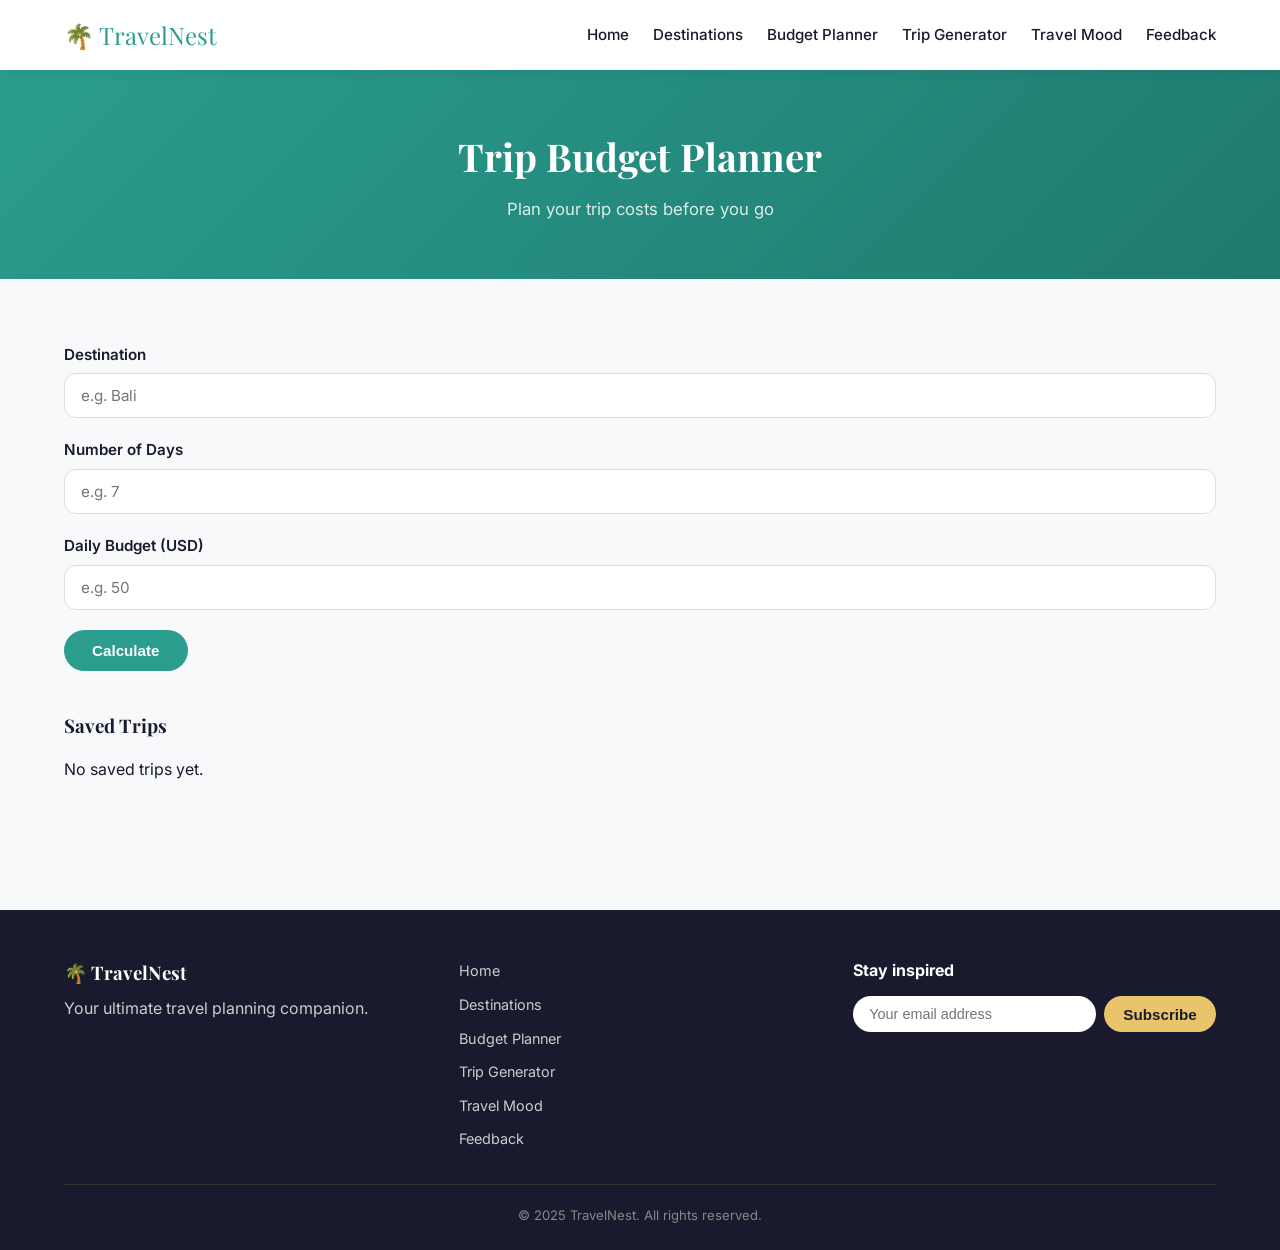
==== budget.html @ f8064962 "Add files via upload" ====
<!DOCTYPE html>
<html lang="en">
  <head>
    <meta charset="UTF-8">
    <meta name="viewport" content="width=device-width, initial-scale=1.0">
    <title>Budget Planner - TravelNest</title>
    <link rel="stylesheet" href="css/style.css">
    <link rel="manifest" href="manifest.json">
    <meta name="theme-color" content="#2a9d8f">
    <link rel="icon" href="images/favicon.png" type="image/png">
  </head>
  <body>

    <nav class="navbar">
      <div class="container">
        <div class="navbar-inner">
          <a href="index.html" class="navbar-logo">🌴 TravelNest</a>
          <button class="hamburger" id="hamburger">
            <span></span>
            <span></span>
            <span></span>
          </button>
          <ul class="navbar-links" id="navbar-links">
            <li><a href="index.html">Home</a></li>
            <li><a href="destinations.html">Destinations</a></li>
            <li><a href="budget.html">Budget Planner</a></li>
            <li><a href="generator.html">Trip Generator</a></li>
            <li><a href="mood.html">Travel Mood</a></li>
            <li><a href="feedback.html">Feedback</a></li>
          </ul>
        </div>
      </div>
    </nav>

    <main>
      <section class="page-header">
        <div class="container">
          <h1>Trip Budget Planner</h1>
          <p>Plan your trip costs before you go</p>
        </div>
      </section>

      <section class="section">
        <div class="container">

          <div class="form-group">
            <label for="dest-input">Destination</label>
            <input type="text" id="dest-input" placeholder="e.g. Bali">
          </div>

          <div class="form-group">
            <label for="days-input">Number of Days</label>
            <input type="number" id="days-input" placeholder="e.g. 7" min="1">
          </div>

          <div class="form-group">
            <label for="budget-input">Daily Budget (USD)</label>
            <input type="number" id="budget-input" placeholder="e.g. 50" min="1">
          </div>

          <button class="btn-primary" onclick="calculateBudget()">Calculate</button>

          <div class="budget-result" id="budget-result">
            <h3 id="result-title"></h3>
            <span class="budget-status" id="budget-status"></span>
            <p id="result-total"></p>
            <div class="progress-bar-wrap">
              <div class="progress-bar" id="progress-bar"></div>
            </div>
            <button class="btn-secondary" style="margin-top: 1rem;" onclick="saveTrip()">Save Trip</button>
          </div>

          <div class="saved-list">
            <h3>Saved Trips</h3>
            <div id="saved-trips"></div>
          </div>

        </div>
      </section>
    </main>

    <footer class="footer">
      <div class="container">
        <div class="footer-inner">
          <div class="footer-brand">
            <h3>🌴 TravelNest</h3>
            <p>Your ultimate travel planning companion.</p>
          </div>
          <ul class="footer-links">
            <li><a href="index.html">Home</a></li>
            <li><a href="destinations.html">Destinations</a></li>
            <li><a href="budget.html">Budget Planner</a></li>
            <li><a href="generator.html">Trip Generator</a></li>
            <li><a href="mood.html">Travel Mood</a></li>
            <li><a href="feedback.html">Feedback</a></li>
          </ul>
          <div class="footer-newsletter">
            <h4>Stay inspired</h4>
            <div class="newsletter-form">
              <input type="email" id="newsletter-email" placeholder="Your email address">
              <button class="btn-newsletter" onclick="subscribeNewsletter()">Subscribe</button>
            </div>
            <p id="newsletter-msg"></p>
          </div>
        </div>
        <p class="footer-bottom">© 2025 TravelNest. All rights reserved.</p>
      </div>
    </footer>

    <script src="js/main.js"></script>
    <script src="js/budget.js"></script>
  </body>
</html>
---- css/style.css ----
/* ── Google Fonts ── */
@import url('https://fonts.googleapis.com/css2?family=Playfair+Display:wght@600;700&family=Inter:wght@400;500;600&display=swap');

/* ── CSS Variables ── */
:root {
  --primary:    #2a9d8f;
  --primary-dk: #1f7a6e;
  --accent:     #e9c46a;
  --dark:       #1a1a2e;
  --light:      #f8f9fa;
  --muted:      #6c757d;
  --white:      #ffffff;
  --danger:     #e63946;
  --radius:     12px;
  --shadow:     0 4px 20px rgba(0,0,0,0.08);
  --transition: 0.3s ease;
}

/* ── Reset ── */
*, *::before, *::after { box-sizing: border-box; margin: 0; padding: 0; }
html { scroll-behavior: smooth; }
body { font-family: 'Inter', sans-serif; background: var(--light); color: var(--dark); line-height: 1.6; }
img  { max-width: 100%; display: block; }
a    { text-decoration: none; color: inherit; }
ul   { list-style: none; }
textarea { resize: vertical; }

/* ── Container ── */
.container { max-width: 1200px; margin: 0 auto; padding: 0 1.5rem; }

/* ── Navbar ── */
.navbar {
  position: sticky; top: 0; z-index: 100;
  background: var(--white);
  box-shadow: 0 2px 12px rgba(0,0,0,0.07);
  padding: 1rem 0;
}
.navbar-inner { display: flex; align-items: center; justify-content: space-between; }
.navbar-logo  { font-family: 'Playfair Display', serif; font-size: 1.5rem; color: var(--primary); }
.navbar-links { display: flex; gap: 1.5rem; }
.navbar-links a {
  font-size: 0.95rem; font-weight: 500; color: var(--dark);
  position: relative; padding-bottom: 4px; transition: color var(--transition);
}
.navbar-links a::after {
  content: ''; position: absolute; bottom: 0; left: 0;
  width: 0; height: 2px; background: var(--primary);
  transition: width var(--transition);
}
.navbar-links a:hover { color: var(--primary); }
.navbar-links a:hover::after { width: 100%; }

/* Hamburger */
.hamburger { display: none; flex-direction: column; gap: 5px; background: none; border: none; cursor: pointer; padding: 4px; }
.hamburger span { display: block; width: 24px; height: 2px; background: var(--dark); transition: var(--transition); }

/* ── Buttons ── */
.btn-primary, .btn-secondary, .btn-newsletter {
  display: inline-block; padding: 0.75rem 1.75rem;
  border: none; border-radius: 50px; cursor: pointer;
  font-size: 0.95rem; font-weight: 600; transition: var(--transition);
}
.btn-primary    { background: var(--primary); color: var(--white); }
.btn-primary:hover    { background: var(--primary-dk); transform: translateY(-2px); box-shadow: 0 6px 20px rgba(42,157,143,0.35); }
.btn-primary:disabled { background: #aaa; cursor: not-allowed; transform: none; box-shadow: none; }
.btn-secondary  { background: transparent; border: 2px solid var(--primary); color: var(--primary); }
.btn-secondary:hover  { background: var(--primary); color: var(--white); transform: translateY(-2px); }
.btn-newsletter { background: var(--accent); color: var(--dark); padding: 0.6rem 1.2rem; }
.btn-newsletter:hover { background: #d4aa4e; transform: translateY(-2px); }

/* ── Hero ── */
.hero { padding: 5rem 0; background: linear-gradient(135deg, #e8f8f5 0%, #fef9ec 100%); }
.hero .container { display: grid; grid-template-columns: 1fr 1fr; gap: 3rem; align-items: center; }
.hero-text h1 { font-family: 'Playfair Display', serif; font-size: clamp(2rem, 4vw, 3.2rem); line-height: 1.2; margin-bottom: 1rem; }
.text-accent  { color: var(--primary); }
.hero-text p  { color: var(--muted); font-size: 1.1rem; margin-bottom: 2rem; }
.hero-image img { border-radius: var(--radius); box-shadow: var(--shadow); }

/* ── Quote Rotator ── */
.quote-rotator {
  background: var(--primary); color: var(--white);
  text-align: center; padding: 2.5rem 1.5rem;
}
.quote-rotator #quote-text   { font-family: 'Playfair Display', serif; font-size: 1.25rem; opacity: 1; transition: opacity 0.4s ease; }
.quote-rotator #quote-author { margin-top: 0.5rem; font-size: 0.9rem; opacity: 0.8; transition: opacity 0.4s ease; }

/* ── Section ── */
.section { padding: 4rem 0; }
.section h2 { font-family: 'Playfair Display', serif; font-size: 1.8rem; margin-bottom: 1.5rem; }

/* ── Page Header ── */
.page-header {
  background: linear-gradient(135deg, var(--primary) 0%, var(--primary-dk) 100%);
  color: var(--white); text-align: center; padding: 3.5rem 1.5rem;
}
.page-header h1 { font-family: 'Playfair Display', serif; font-size: clamp(1.8rem, 3vw, 2.8rem); }
.page-header p  { margin-top: 0.5rem; opacity: 0.85; font-size: 1.05rem; }

/* ── Destination of the Day ── */
.dotd-card {
  display: grid; grid-template-columns: 1fr 1fr; gap: 2rem;
  background: var(--white); border-radius: var(--radius);
  box-shadow: var(--shadow); overflow: hidden;
}
.dotd-card img { width: 100%; height: 280px; object-fit: cover; }
.dotd-info     { padding: 2rem; }
.dotd-info h3  { font-family: 'Playfair Display', serif; font-size: 1.5rem; margin-bottom: 0.5rem; }
.dotd-info p   { color: var(--muted); margin-bottom: 0.5rem; }

/* ── Filter Bar ── */
.filter-bar { display: flex; gap: 1rem; flex-wrap: wrap; margin-bottom: 2rem; }
.filter-bar input, .filter-bar select {
  padding: 0.65rem 1rem; border: 1.5px solid #ddd; border-radius: 50px;
  font-size: 0.95rem; background: var(--white); transition: border-color var(--transition);
  flex: 1; min-width: 160px;
}
.filter-bar input:focus, .filter-bar select:focus { outline: none; border-color: var(--primary); }

/* ── Cards Grid ── */
.cards-grid { display: grid; grid-template-columns: repeat(auto-fill, minmax(280px, 1fr)); gap: 1.5rem; }
.card {
  background: var(--white); border-radius: var(--radius); box-shadow: var(--shadow);
  overflow: hidden; cursor: pointer;
  transition: transform var(--transition), box-shadow var(--transition);
  /* Scroll reveal */
  opacity: 0; transform: translateY(24px);
  animation: fadeUp 0.5s ease forwards;
}
.card:hover { transform: translateY(-6px); box-shadow: 0 12px 32px rgba(0,0,0,0.13); }
.card-body  { padding: 1.25rem; }
.card-body h3 { font-family: 'Playfair Display', serif; font-size: 1.15rem; margin-bottom: 0.25rem; }
.card-country { color: var(--muted); font-size: 0.85rem; margin-bottom: 0.5rem; }
.tag {
  display: inline-block; padding: 0.2rem 0.65rem;
  background: #e8f8f5; color: var(--primary);
  border-radius: 50px; font-size: 0.75rem; font-weight: 600;
  margin-right: 4px; margin-bottom: 0.5rem; text-transform: capitalize;
}

/* ── Modal ── */
.modal-overlay {
  display: none; position: fixed; inset: 0;
  background: rgba(0,0,0,0.5); z-index: 200;
  justify-content: center; align-items: center; padding: 1rem;
}
.modal {
  background: var(--white); border-radius: var(--radius);
  padding: 2rem; max-width: 560px; width: 100%;
  max-height: 90vh; overflow-y: auto; position: relative;
  animation: fadeUp 0.3s ease;
}
.modal h2 { font-family: 'Playfair Display', serif; font-size: 1.6rem; margin-bottom: 0.25rem; }
.modal p  { color: var(--muted); margin-bottom: 1rem; }
.modal h4 { margin: 1rem 0 0.5rem; font-size: 1rem; }
.modal ul { padding-left: 1.25rem; list-style: disc; color: var(--muted); }
.modal table { width: 100%; border-collapse: collapse; font-size: 0.9rem; }
.modal th, .modal td { padding: 0.5rem 0.75rem; border: 1px solid #eee; text-align: left; }
.modal th { background: #f0f0f0; }
.modal-close {
  position: absolute; top: 1rem; right: 1rem;
  background: none; border: none; font-size: 1.2rem; cursor: pointer;
  color: var(--muted); transition: color var(--transition);
}
.modal-close:hover { color: var(--danger); }

/* ── Forms ── */
.form-group        { margin-bottom: 1.25rem; }
.form-group label  { display: block; font-weight: 600; margin-bottom: 0.4rem; font-size: 0.95rem; }
.form-group input,
.form-group select,
.form-group textarea {
  width: 100%; padding: 0.75rem 1rem;
  border: 1.5px solid #ddd; border-radius: var(--radius);
  font-size: 0.95rem; font-family: inherit;
  transition: border-color var(--transition);
  background: var(--white);
}
.form-group input:focus,
.form-group select:focus,
.form-group textarea:focus { outline: none; border-color: var(--primary); }

/* ── Budget Result ── */
.budget-result {
  display: none; margin-top: 2rem;
  background: var(--white); border-radius: var(--radius);
  padding: 1.5rem; box-shadow: var(--shadow);
  animation: fadeUp 0.4s ease;
}
.budget-result h3 { font-family: 'Playfair Display', serif; margin-bottom: 0.5rem; }
.budget-status {
  display: inline-block; padding: 0.2rem 0.75rem;
  border-radius: 50px; font-size: 0.8rem; font-weight: 700;
  text-transform: uppercase; margin-bottom: 0.75rem;
}
.budget-status.budget  { background: #d4edda; color: #155724; }
.budget-status.moderate{ background: #fff3cd; color: #856404; }
.budget-status.luxury  { background: #f8d7da; color: #721c24; }
.progress-bar-wrap { background: #eee; border-radius: 50px; height: 10px; margin-top: 0.75rem; overflow: hidden; }
.progress-bar      { height: 100%; background: var(--primary); border-radius: 50px; width: 0; transition: width 0.8s ease; }

/* ── Saved Lists ── */
.saved-list        { margin-top: 2.5rem; }
.saved-list h3     { font-family: 'Playfair Display', serif; margin-bottom: 1rem; }
.saved-trip-item {
  display: flex; align-items: center; gap: 0.75rem; flex-wrap: wrap;
  background: var(--white); border-radius: var(--radius);
  padding: 0.85rem 1rem; margin-bottom: 0.75rem;
  box-shadow: var(--shadow); font-size: 0.9rem;
}
.saved-trip-item p { margin: 0; flex: 1 1 100%; color: var(--muted); }
.saved-trip-item button {
  margin-left: auto; background: none; border: none;
  cursor: pointer; font-size: 1rem; transition: transform var(--transition);
}
.saved-trip-item button:hover { transform: scale(1.2); }

/* ── Generator Result ── */
.generator-result {
  display: none; margin-top: 2rem;
  background: var(--white); border-radius: var(--radius);
  padding: 1.5rem; box-shadow: var(--shadow);
  animation: fadeUp 0.4s ease;
}
.generator-result h3 { font-family: 'Playfair Display', serif; font-size: 1.4rem; }
.generator-result p  { color: var(--muted); margin-top: 0.25rem; }

/* ── Sound Buttons ── */
.sound-buttons { display: flex; gap: 1rem; flex-wrap: wrap; }
.sound-btn {
  padding: 0.65rem 1.25rem; border: 2px solid var(--primary);
  border-radius: 50px; background: var(--white); color: var(--primary);
  font-size: 0.95rem; cursor: pointer; transition: var(--transition);
}
.sound-btn:hover, .sound-btn.active { background: var(--primary); color: var(--white); transform: scale(1.05); }

/* ── Tracker ── */
.tracker-item {
  display: flex; align-items: center; justify-content: space-between;
  flex-wrap: wrap; gap: 0.5rem;
  padding: 0.85rem 1rem; background: var(--white);
  border-radius: var(--radius); box-shadow: var(--shadow); margin-bottom: 0.75rem;
}
.tracker-btns { display: flex; gap: 0.5rem; }
.tracker-btns button {
  padding: 0.35rem 0.85rem; border-radius: 50px; border: 1.5px solid #ddd;
  background: var(--white); cursor: pointer; font-size: 0.82rem;
  transition: var(--transition);
}
.tracker-btns button.active { background: var(--primary); color: var(--white); border-color: var(--primary); }
.tracker-btns button:hover  { border-color: var(--primary); }

/* ── FAQ Accordion ── */
.faq-item { border-bottom: 1px solid #eee; }
.faq-question {
  width: 100%; text-align: left; background: none; border: none;
  padding: 1rem 0; font-size: 1rem; font-weight: 600; cursor: pointer;
  display: flex; justify-content: space-between; align-items: center;
  transition: color var(--transition);
}
.faq-question:hover { color: var(--primary); }
.faq-question span  { font-size: 1.2rem; transition: transform var(--transition); }
.faq-question.open span { transform: rotate(45deg); }
.faq-answer { max-height: 0; overflow: hidden; transition: max-height 0.4s ease; color: var(--muted); }
.faq-answer p { padding: 0 0 1rem; }

/* ── Footer ── */
.footer { background: var(--dark); color: #ccc; padding: 3rem 0 1.5rem; margin-top: 4rem; }
.footer-inner {
  display: grid; grid-template-columns: 1fr 1fr 1fr;
  gap: 2rem; margin-bottom: 2rem;
}
.footer-brand h3 { font-family: 'Playfair Display', serif; color: var(--white); margin-bottom: 0.5rem; }
.footer-links    { display: flex; flex-direction: column; gap: 0.5rem; }
.footer-links a  { color: #ccc; font-size: 0.9rem; transition: color var(--transition); }
.footer-links a:hover { color: var(--accent); }
.footer-newsletter h4 { color: var(--white); margin-bottom: 0.75rem; }
.newsletter-form { display: flex; gap: 0.5rem; }
.newsletter-form input {
  flex: 1; padding: 0.6rem 1rem; border-radius: 50px;
  border: none; font-size: 0.9rem;
}
.footer-bottom { text-align: center; font-size: 0.82rem; color: #888; border-top: 1px solid #333; padding-top: 1.25rem; }

/* ── Animations ── */
@keyframes fadeUp {
  from { opacity: 0; transform: translateY(24px); }
  to   { opacity: 1; transform: translateY(0); }
}

/* Stagger cards */
.card:nth-child(1) { animation-delay: 0.05s; }
.card:nth-child(2) { animation-delay: 0.1s; }
.card:nth-child(3) { animation-delay: 0.15s; }
.card:nth-child(4) { animation-delay: 0.2s; }
.card:nth-child(5) { animation-delay: 0.25s; }
.card:nth-child(6) { animation-delay: 0.3s; }

/* Surprise Me button pulse */
@keyframes pulse {
  0%, 100% { box-shadow: 0 0 0 0 rgba(42,157,143,0.4); }
  50%       { box-shadow: 0 0 0 10px rgba(42,157,143,0); }
}
.btn-pulse { animation: pulse 1.5s ease infinite; }

/* ── Media Queries ── */
@media (max-width: 768px) {
  .hero .container { grid-template-columns: 1fr; text-align: center; }
  .hero-image { display: none; }
  .dotd-card  { grid-template-columns: 1fr; }
  .footer-inner { grid-template-columns: 1fr; }

  .navbar-links {
    display: none; flex-direction: column; gap: 0;
    position: absolute; top: 100%; left: 0; right: 0;
    background: var(--white); box-shadow: 0 8px 16px rgba(0,0,0,0.1);
    padding: 1rem 1.5rem;
  }
  .navbar-links.open { display: flex; }
  .navbar-links li a { padding: 0.65rem 0; border-bottom: 1px solid #f0f0f0; display: block; }
  .hamburger { display: flex; }

  .filter-bar { flex-direction: column; }
  .cards-grid { grid-template-columns: 1fr; }
  .tracker-item { flex-direction: column; align-items: flex-start; }
  .sound-buttons { flex-direction: column; }
  .newsletter-form { flex-direction: column; }
}

@media (max-width: 480px) {
  .section { padding: 2.5rem 0; }
  .page-header { padding: 2.5rem 1rem; }
  .modal { padding: 1.25rem; }
}

/* ── Scroll Reveal ── */
.reveal {
  opacity: 0; transform: translateY(30px);
  transition: opacity 0.6s ease, transform 0.6s ease;
}
.reveal.visible { opacity: 1; transform: translateY(0); }

/* ── Reduced Motion ── */
@media (prefers-reduced-motion: reduce) {
  *, *::before, *::after { animation-duration: 0.01ms !important; transition-duration: 0.01ms !important; }
}
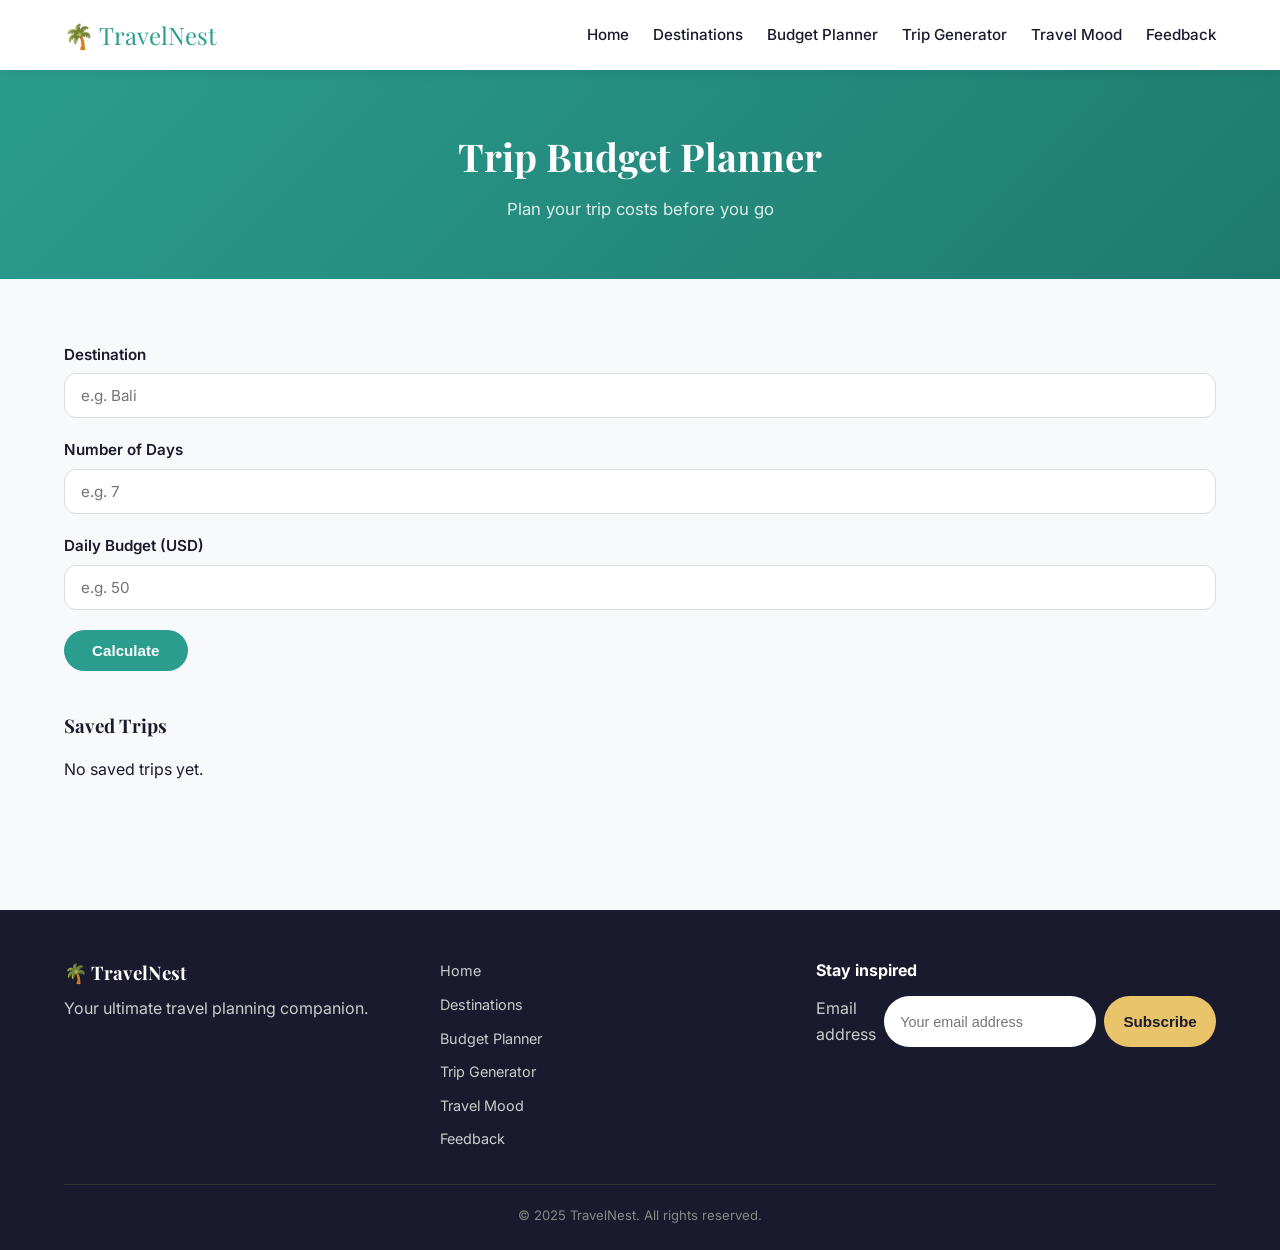
==== commit a1dfc34f: "Update budget.html" ====
--- a/budget.html
+++ b/budget.html
@@ -15,7 +15,7 @@
       <div class="container">
         <div class="navbar-inner">
           <a href="index.html" class="navbar-logo">🌴 TravelNest</a>
-          <button class="hamburger" id="hamburger">
+          <button class="hamburger" id="hamburger" aria-label="Toggle navigation">
             <span></span>
             <span></span>
             <span></span>
@@ -61,7 +61,7 @@
           <button class="btn-primary" onclick="calculateBudget()">Calculate</button>
 
           <div class="budget-result" id="budget-result">
-            <h3 id="result-title"></h3>
+            <h2 id="result-title">Your Budget</h2>
             <span class="budget-status" id="budget-status"></span>
             <p id="result-total"></p>
             <div class="progress-bar-wrap">
@@ -97,6 +97,7 @@
           <div class="footer-newsletter">
             <h4>Stay inspired</h4>
             <div class="newsletter-form">
+              <label for="newsletter-email" class="sr-only">Email address</label>
               <input type="email" id="newsletter-email" placeholder="Your email address">
               <button class="btn-newsletter" onclick="subscribeNewsletter()">Subscribe</button>
             </div>
@@ -110,4 +111,4 @@
     <script src="js/main.js"></script>
     <script src="js/budget.js"></script>
   </body>
-</html>+</html>
--- a/css/style.css
+++ b/css/style.css
@@ -342,4 +342,4 @@
 /* ── Reduced Motion ── */
 @media (prefers-reduced-motion: reduce) {
   *, *::before, *::after { animation-duration: 0.01ms !important; transition-duration: 0.01ms !important; }
-}+}
